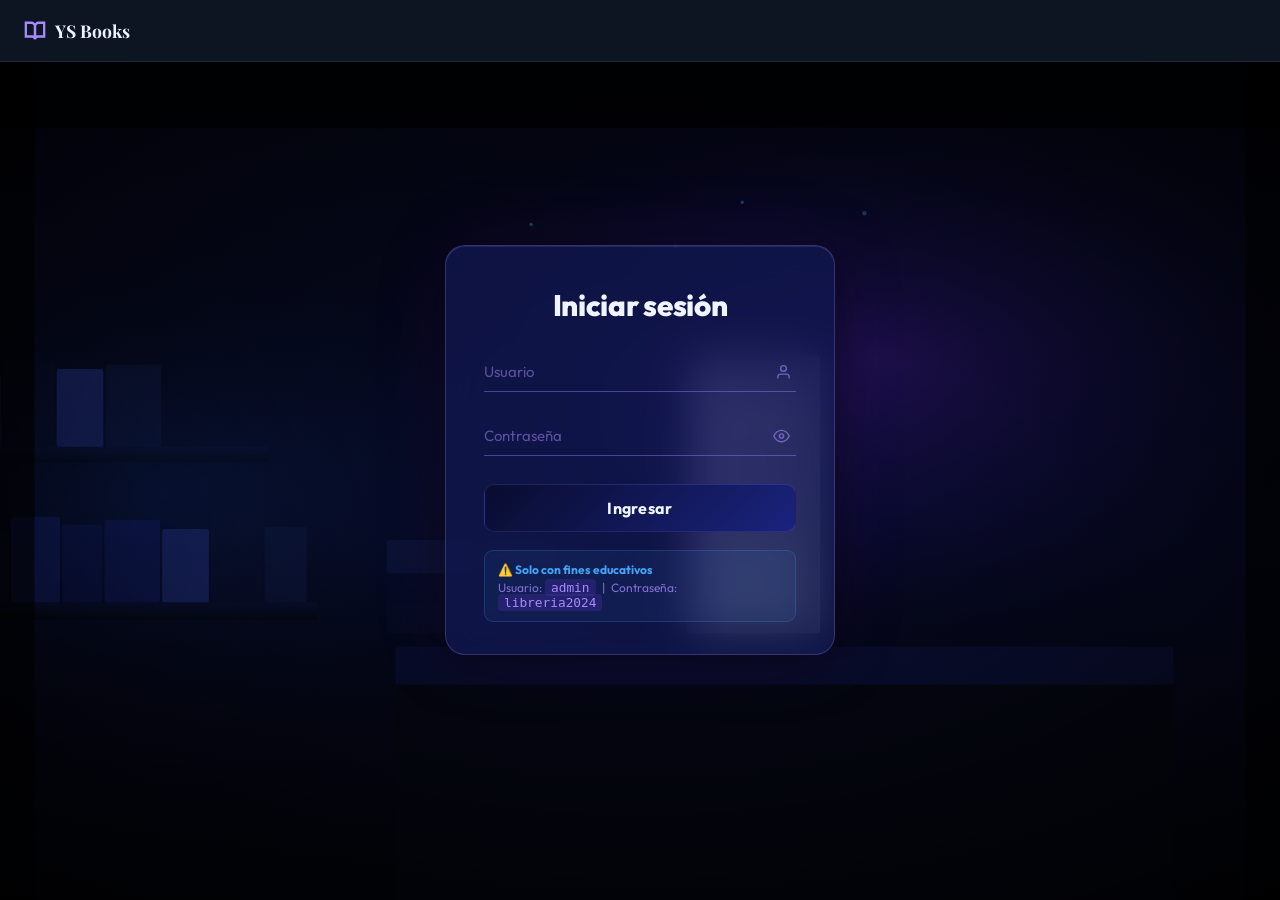
==== index.html @ 0df884c9 "Index oficial" ====
<!DOCTYPE html>
<!--
  index.html — YS Books Main App
  Requiere autenticación: redirige a login.html si no hay sesión.
-->
<html lang="es">

<head>
    <meta charset="UTF-8" />
    <meta name="viewport" content="width=device-width, initial-scale=1.0" />
    <title>YS Books — Tu Universo de Libros</title>
    <link rel="stylesheet" href="css/app.css" />
    <link rel="preconnect" href="https://fonts.googleapis.com">
    <link
        href="https://fonts.googleapis.com/css2?family=Playfair+Display:ital,wght@0,400;0,700;1,400&family=DM+Sans:wght@300;400;500;600&display=swap"
        rel="stylesheet">
    <link rel="stylesheet" href="https://cdnjs.cloudflare.com/ajax/libs/font-awesome/6.5.0/css/all.min.css">
</head>

<body>

    <!-- ===== SIDEBAR ===== -->
    <aside class="sidebar">
        <div class="sidebar-logo">
            <svg viewBox="0 0 40 40" fill="none" width="36">
                <rect width="40" height="40" rx="10" fill="url(#lg1)" />
                <path d="M10 28V14a2 2 0 012-2h6v18H12a2 2 0 01-2-2z" fill="white" opacity=".9" />
                <path d="M20 12h8a2 2 0 012 2v14a2 2 0 01-2 2h-8V12z" fill="white" opacity=".6" />
                <defs>
                    <linearGradient id="lg1" x1="0" y1="0" x2="40" y2="40">
                        <stop stop-color="#7C3AED" />
                        <stop offset="1" stop-color="#2563EB" />
                    </linearGradient>
                </defs>
            </svg>
        </div>
        <nav class="sidebar-nav">
            <a href="#inicio" class="nav-icon active" title="Inicio" data-section="inicio">
                <svg viewBox="0 0 24 24" fill="none">
                    <path d="M3 9.5L12 3l9 6.5V20a1 1 0 01-1 1H4a1 1 0 01-1-1V9.5z" stroke="currentColor"
                        stroke-width="1.8" stroke-linejoin="round" />
                    <path d="M9 21V12h6v9" stroke="currentColor" stroke-width="1.8" />
                </svg>
            </a>
            <a href="#catalogo" class="nav-icon" title="Catálogo" data-section="catalogo">
                <svg viewBox="0 0 24 24" fill="none">
                    <rect x="3" y="3" width="7" height="7" rx="1" stroke="currentColor" stroke-width="1.8" />
                    <rect x="14" y="3" width="7" height="7" rx="1" stroke="currentColor" stroke-width="1.8" />
                    <rect x="3" y="14" width="7" height="7" rx="1" stroke="currentColor" stroke-width="1.8" />
                    <rect x="14" y="14" width="7" height="7" rx="1" stroke="currentColor" stroke-width="1.8" />
                </svg>
            </a>
            <a href="#ofertas" class="nav-icon" title="Ofertas" data-section="ofertas">
                <svg viewBox="0 0 24 24" fill="none">
                    <path d="M12 2l2.4 7.4H22l-6.2 4.5 2.4 7.4L12 17l-6.2 4.3 2.4-7.4L2 9.4h7.6z" stroke="currentColor"
                        stroke-width="1.8" stroke-linejoin="round" />
                </svg>
            </a>
            <a href="#autores" class="nav-icon" title="Autores" data-section="autores">
                <svg viewBox="0 0 24 24" fill="none">
                    <path d="M17 21v-2a4 4 0 00-4-4H5a4 4 0 00-4 4v2" stroke="currentColor" stroke-width="1.8" />
                    <circle cx="9" cy="7" r="4" stroke="currentColor" stroke-width="1.8" />
                    <path d="M23 21v-2a4 4 0 00-3-3.87M16 3.13a4 4 0 010 7.75" stroke="currentColor"
                        stroke-width="1.8" />
                </svg>
            </a>
            <a href="#contacto" class="nav-icon" title="Contacto" data-section="contacto">
                <svg viewBox="0 0 24 24" fill="none">
                    <path d="M21 15a2 2 0 01-2 2H7l-4 4V5a2 2 0 012-2h14a2 2 0 012 2z" stroke="currentColor"
                        stroke-width="1.8" stroke-linejoin="round" />
                </svg>
            </a>
        </nav>
        <button class="cart-fab" id="cartBtn" title="Carrito">
            <svg viewBox="0 0 24 24" fill="none" width="20">
                <path d="M6 2L3 6v14a2 2 0 002 2h14a2 2 0 002-2V6l-3-4z" stroke="currentColor" stroke-width="1.8"
                    stroke-linejoin="round" />
                <line x1="3" y1="6" x2="21" y2="6" stroke="currentColor" stroke-width="1.8" />
                <path d="M16 10a4 4 0 01-8 0" stroke="currentColor" stroke-width="1.8" />
            </svg>
            <span class="cart-count" id="cartCount">0</span>
        </button>
    </aside>

    <!-- ===== MAIN ===== -->
    <main class="main-content">
        <header class="top-header">
            <div class="header-nav">
                <a href="#inicio" class="header-link active">Inicio</a>
                <a href="#catalogo" class="header-link">Catálogo</a>
                <a href="#ofertas" class="header-link">Ofertas</a>
                <a href="#contacto" class="header-link">Contacto</a>
            </div>
            <div class="header-search">
                <svg viewBox="0 0 24 24" fill="none" width="15">
                    <circle cx="11" cy="11" r="8" stroke="currentColor" stroke-width="1.8" />
                    <path d="M21 21l-4.35-4.35" stroke="currentColor" stroke-width="1.8" stroke-linecap="round" />
                </svg>
                <input type="text" id="searchInput" placeholder="Buscar libros, autores..." />
            </div>
            <div class="header-user">
                <button class="icon-btn notif-btn" id="notifBtn" title="Notificaciones"
                    style="cursor:default;pointer-events:none;opacity:0.6;">
                    <svg viewBox="0 0 24 24" fill="none" width="18">
                        <path d="M18 8A6 6 0 006 8c0 7-3 9-3 9h18s-3-2-3-9" stroke="currentColor" stroke-width="1.8" />
                        <path d="M13.73 21a2 2 0 01-3.46 0" stroke="currentColor" stroke-width="1.8" />
                    </svg>
                    <span class="badge" id="notifBadge">3</span>
                </button>
                <button class="icon-btn mail-btn" id="mailBtn" title="Mensajes"
                    style="cursor:default;pointer-events:none;opacity:0.6;">
                    <svg viewBox="0 0 24 24" fill="none" width="18">
                        <path d="M4 4h16c1.1 0 2 .9 2 2v12c0 1.1-.9 2-2 2H4c-1.1 0-2-.9-2-2V6c0-1.1.9-2 2-2z"
                            stroke="currentColor" stroke-width="1.8" />
                        <polyline points="22,6 12,13 2,6" stroke="currentColor" stroke-width="1.8" />
                    </svg>
                    <span class="badge" id="mailBadge">1</span>
                </button>
                <button class="icon-btn settings-btn" id="settingsBtn" title="Configuración"
                    style="cursor:default;pointer-events:none;opacity:0.6;">
                    <svg viewBox="0 0 24 24" fill="none" width="18">
                        <circle cx="12" cy="12" r="3" stroke="currentColor" stroke-width="1.8" />
                        <path
                            d="M19.4 15a1.65 1.65 0 00.33 1.82l.06.06a2 2 0 010 2.83 2 2 0 01-2.83 0l-.06-.06a1.65 1.65 0 00-1.82-.33 1.65 1.65 0 00-1 1.51V21a2 2 0 01-4 0v-.09A1.65 1.65 0 009 19.4a1.65 1.65 0 00-1.82.33l-.06.06a2 2 0 01-2.83-2.83l.06-.06A1.65 1.65 0 004.68 15a1.65 1.65 0 00-1.51-1H3a2 2 0 010-4h.09A1.65 1.65 0 004.6 9a1.65 1.65 0 00-.33-1.82l-.06-.06a2 2 0 012.83-2.83l.06.06A1.65 1.65 0 009 4.68a1.65 1.65 0 001-1.51V3a2 2 0 014 0v.09a1.65 1.65 0 001 1.51 1.65 1.65 0 001.82-.33l.06-.06a2 2 0 012.83 2.83l-.06.06A1.65 1.65 0 0019.4 9a1.65 1.65 0 001.51 1H21a2 2 0 010 4h-.09a1.65 1.65 0 00-1.51 1z"
                            stroke="currentColor" stroke-width="1.8" />
                    </svg>
                </button>
                <div class="user-profile" id="userProfileBtn">
                    <div class="user-info">
                        <span class="user-name" id="displayName">Lector</span>
                        <span class="user-role">Miembro</span>
                    </div>
                    <div class="user-avatar" id="displayAvatar">L</div>
                </div>
                <!-- Botón cerrar sesión -->
                <button class="btn-logout" id="logoutBtn" title="Cerrar sesión">
                    <svg viewBox="0 0 24 24" fill="none" width="14" stroke="currentColor" stroke-width="2">
                        <path d="M9 21H5a2 2 0 01-2-2V5a2 2 0 012-2h4" />
                        <polyline points="16 17 21 12 16 7" />
                        <line x1="21" y1="12" x2="9" y2="12" />
                    </svg>
                    Salir
                </button>
            </div>
        </header>

        <div class="content-scroll" id="contentScroll">
            <!-- HERO -->
            <section id="inicio" class="hero-banner">
                <div class="hero-text">
                    <span class="hero-tag">✦ Nuevas llegadas 2025</span>
                    <h1>Descubre tu próximo<br /><em>libro favorito</em></h1>
                    <p>Más de 5,000 títulos esperan por ti. Explora ciencia, arte, cocina, diseño y mucho más.</p>
                    <div class="hero-actions">
                        <button class="btn-primary" onclick="goTo('catalogo')">Explorar catálogo</button>
                        <button class="btn-ghost" onclick="goTo('ofertas')">Ver ofertas</button>
                    </div>
                </div>
                <div class="hero-stats">
                    <div class="hero-stat"><span class="stat-num">35</span><span class="stat-lbl">Títulos</span></div>
                    <div class="hero-stat"><span class="stat-num">8</span><span class="stat-lbl">Categorías</span></div>
                    <div class="hero-stat"><span class="stat-num">4.7★</span><span class="stat-lbl">Valoración</span>
                    </div>
                </div>
            </section>

            <!-- LECTURA ANTERIOR -->
            <section class="section" id="lectura-anterior">
                <div class="section-header">
                    <h2>Lista de deseos</h2>
                    <button class="filter-btn" onclick="openAllBooksModal()">Ver todos →</button>
                </div>
                <div class="books-row" id="previousBooks"></div>
            </section>

            <!-- MATERIAS -->
            <section class="section" id="materias">
                <div class="section-header">
                    <h2>Sección por materias</h2>
                </div>
                <div class="subjects-grid">
                    <div class="subject-card" data-category="arte" onclick="filterByCategory('arte')">
                        <div class="subject-icon">🎨</div>
                        <div class="subject-info"><span class="subject-name">Arte</span><span class="subject-count">5
                                <small>libros</small></span></div>
                    </div>
                    <div class="subject-card" data-category="psicologia" onclick="filterByCategory('psicologia')">
                        <div class="subject-icon">🧠</div>
                        <div class="subject-info"><span class="subject-name">Psicología</span><span
                                class="subject-count">5 <small>libros</small></span></div>
                    </div>
                    <div class="subject-card" data-category="misterio" onclick="filterByCategory('misterio')">
                        <div class="subject-icon">🕵️</div>
                        <div class="subject-info"><span class="subject-name">Misterio</span><span
                                class="subject-count">5 <small>libros</small></span></div>
                    </div>
                    <div class="subject-card" data-category="espiritualidad"
                        onclick="filterByCategory('espiritualidad')">
                        <div class="subject-icon">✨</div>
                        <div class="subject-info"><span class="subject-name">Espiritualidad</span><span
                                class="subject-count">5 <small>libros</small></span></div>
                    </div>
                    <div class="subject-card" data-category="novela" onclick="filterByCategory('novela')">
                        <div class="subject-icon">📖</div>
                        <div class="subject-info"><span class="subject-name">Novela</span><span class="subject-count">5
                                <small>libros</small></span></div>
                    </div>
                    <div class="subject-card" data-category="historia" onclick="filterByCategory('historia')">
                        <div class="subject-icon">🌍</div>
                        <div class="subject-info"><span class="subject-name">Historia</span><span
                                class="subject-count">4 <small>libros</small></span></div>
                    </div>
                    <div class="subject-card" data-category="detective" onclick="filterByCategory('detective')">
                        <div class="subject-icon">🔍</div>
                        <div class="subject-info"><span class="subject-name">Detective</span><span
                                class="subject-count">3 <small>libros</small></span></div>
                    </div>
                    <div class="subject-card" data-category="negocios" onclick="filterByCategory('negocios')">
                        <div class="subject-icon">💼</div>
                        <div class="subject-info"><span class="subject-name">Negocios</span><span
                                class="subject-count">3 <small>libros</small></span></div>
                    </div>
                </div>
            </section>

            <!-- CATÁLOGO -->
            <section class="section" id="catalogo">
                <div class="section-header">
                    <h2>Nuevos libros</h2>
                    <button class="show-all-btn" onclick="openAllBooksModal()">Ver todos →</button>
                </div>
                <div class="books-grid" id="newBooksGrid"></div>
            </section>

            <!-- OFERTAS -->
            <section class="section" id="ofertas">
                <div class="section-header">
                    <h2>🏷️ Ofertas especiales</h2>
                </div>
                <div class="offers-grid" id="offersGrid"></div>
            </section>

            <!-- AUTORES -->
            <section class="section" id="autores">
                <div class="section-header">
                    <h2>Escritores y Autores</h2>
                    <button class="show-all-btn" onclick="openAllAuthorsModal()">Ver todos →</button>
                </div>
                <div class="authors-grid" id="authorsGrid"></div>
            </section>

            <!-- FOOTER -->
            <footer id="contacto" class="footer">
                <div class="footer-grid">
                    <div class="footer-brand">
                        <div class="footer-logo">
                            <svg viewBox="0 0 40 40" fill="none" width="30">
                                <rect width="40" height="40" rx="10" fill="url(#lg2)" />
                                <path d="M10 28V14a2 2 0 012-2h6v18H12a2 2 0 01-2-2z" fill="white" opacity=".9" />
                                <path d="M20 12h8a2 2 0 012 2v14a2 2 0 01-2 2h-8V12z" fill="white" opacity=".6" />
                                <defs>
                                    <linearGradient id="lg2" x1="0" y1="0" x2="40" y2="40">
                                        <stop stop-color="#7C3AED" />
                                        <stop offset="1" stop-color="#2563EB" />
                                    </linearGradient>
                                </defs>
                            </svg>
                            <span>YS Books</span>
                        </div>
                        <p>Tu librería de confianza. Más de 5,000 títulos para explorar, aprender y soñar.</p>

                        <div class="social-links">
                            <a href="https://facebook.com" target="_blank" class="social-link" title="Facebook"
                                aria-label="Facebook">
                                <img src="https://i.pinimg.com/1200x/d1/bf/a9/d1bfa97a3dd4a8b4eedea7d53f0f3e7a.jpg"
                                    alt="Facebook">
                            </a>
                            <a href="https://twitter.com" target="_blank" class="social-link" title="X" aria-label="X">
                                <img src="https://i.pinimg.com/736x/9e/0f/38/9e0f389dac42629515b009524ed47ed7.jpg"
                                    alt="X">
                            </a>
                            <a href="https://instagram.com" target="_blank" class="social-link" title="Instagram"
                                aria-label="Instagram">
                                <img src="https://i.pinimg.com/736x/d8/12/03/d81203a4741e6f1354124823f3976ef1.jpg"
                                    alt="Instagram">
                            </a>
                            <a href="https://linkedin.com" target="_blank" class="social-link" title="LinkedIn"
                                aria-label="LinkedIn">
                                <img src="https://i.pinimg.com/1200x/51/b8/f7/51b8f778a53d334ddfb1a08132d60807.jpg"
                                    alt="LinkedIn">
                            </a>
                        </div>
                    </div>
                    <div class="footer-col">
                        <h4>Tienda</h4>
                        <a href="#" onclick="openAllBooksModal();return false">Catálogo completo</a>
                        <a href="#" onclick="filterByCategory('other');return false">Novedades</a>
                        <a href="#" onclick="openOffers();return false">Más vendidos</a>
                        <a href="#" onclick="goTo('ofertas');return false">Ofertas</a>
                    </div>
                    <div class="footer-col">
                        <h4>Categorías</h4>
                        <span class="footer-static">Arte</span>
                        <span class="footer-static">Psicología</span>
                        <span class="footer-static">Misterio</span>
                        <span class="footer-static">Espiritualidad</span>
                        <span class="footer-static">Novela</span>
                        <span class="footer-static">Historia</span>
                        <span class="footer-static">Detective</span>
                        <span class="footer-static">Negocios</span>
                    </div>
                    <div class="footer-col">
                        <h4>Soporte</h4>
                        <span class="footer-static">Contacto</span>
                        <span class="footer-static">Envíos</span>
                        <span class="footer-static">Devoluciones</span>
                        <span class="footer-static">Centro de ayuda</span>
                    </div>
                </div>
                <div class="footer-bottom">
                    <span>© 2025 YS Books. Todos los derechos reservados.</span>
                    <div class="footer-links">
                        <a href="#"
                            onclick="showToast('🔒 Tu privacidad es importante para nosotros');return false">Privacidad</a>
                        <a href="#" onclick="showToast('📄 Términos y condiciones de uso');return false">Términos</a>
                        <a href="#"
                            onclick="showToast('🍪 Usamos cookies para mejorar tu experiencia');return false">Cookies</a>
                    </div>
                </div>
            </footer>
        </div>
    </main>

    <!-- ===== RIGHT PANEL ===== -->
    <aside class="right-panel">
        <section class="panel-section">
            <div class="panel-header">
                <h3>Libros populares</h3><button class="show-all-btn small"
                    style="cursor:default;pointer-events:none;opacity:0.6;">Ver todos</button>
            </div>
            <div class="popular-grid" id="popularGrid"></div>
        </section>
        <section class="panel-section">
            <div class="panel-header">
                <h3>Autores destacados</h3><button class="show-all-btn small"
                    style="cursor:default;pointer-events:none;opacity:0.6;">Ver todos</button>
            </div>
            <div class="authors-compact" id="authorsCompact"></div>
        </section>
        <section class="panel-section">
            <div class="panel-header">
                <h3>Libros especiales</h3><button class="show-all-btn small"
                    style="cursor:default;pointer-events:none;opacity:0.6;">Ver todos</button>
            </div>
            <div class="special-list" id="specialList"></div>
        </section>
    </aside>

    <!-- ===== OVERLAYS ===== -->
    <div class="overlay" id="mainOverlay" onclick="closeAllPanels()"></div>

    <!-- CART DRAWER -->
    <div class="cart-drawer" id="cartDrawer">
        <div class="cart-header">
            <h3>🛒 Mi carrito</h3>
            <button class="close-btn" onclick="toggleCart()">✕</button>
        </div>
        <div class="cart-items" id="cartItems">
            <div class="cart-empty"><span>📚</span>
                <p>Tu carrito está vacío</p>
            </div>
        </div>
        <div class="cart-footer">
            <div class="cart-total"><span>Total:</span><span class="total-amount" id="cartTotal">$0</span></div>
            <button class="btn-primary full-width" onclick="openCheckout()">Finalizar compra →</button>
        </div>
    </div>

    <!-- NOTIFICACIONES PANEL -->
    <div class="side-panel" id="notifPanel">
        <div class="panel-top">
            <h3>🔔 Notificaciones</h3><button class="close-btn" onclick="closePanel('notifPanel')">✕</button>
        </div>
        <div class="notif-list" id="notifList"></div>
        <div class="panel-footer"><button class="btn-ghost full-width" onclick="markAllRead()">Marcar todas como
                leídas</button></div>
    </div>

    <!-- MENSAJES PANEL -->
    <div class="side-panel" id="mailPanel">
        <div class="panel-top">
            <h3>✉️ Mensajes</h3><button class="close-btn" onclick="closePanel('mailPanel')">✕</button>
        </div>
        <div class="mail-list" id="mailList"></div>
        <div class="panel-footer">
            <button class="btn-primary full-width" onclick="openComposeModal()">✏️ Nuevo mensaje</button>
        </div>
    </div>

    <!-- ===== MODALES ===== -->
    <div class="modal-overlay" id="modalOverlay" onclick="closeModal()"></div>

    <!-- DETALLE LIBRO -->
    <div class="modal" id="bookModal">
        <button class="modal-x" onclick="closeModal()">✕</button>
        <div id="bookModalContent"></div>
    </div>

    <!-- VER TODOS LIBROS -->
    <div class="modal modal-wide" id="allBooksModal">
        <div class="modal-header">
            <h2 id="allBooksTitle">Todos los libros</h2><button class="modal-x rel" onclick="closeModal()">✕</button>
        </div>
        <div class="modal-search-bar">
            <input type="text" id="allBooksSearch" placeholder="Buscar en catálogo completo..."
                oninput="filterAllBooks(this.value)" />
            <div class="modal-filter-chips" id="modalFilterChips"></div>
        </div>
        <div class="all-books-grid" id="allBooksGrid"></div>
    </div>

    <!-- VER TODOS AUTORES -->
    <div class="modal modal-wide" id="allAuthorsModal">
        <div class="modal-header">
            <h2>Todos los autores</h2><button class="modal-x rel" onclick="closeModal()">✕</button>
        </div>
        <div class="all-authors-grid" id="allAuthorsGrid"></div>
    </div>

    <!-- CHECKOUT -->
    <div class="modal modal-sm" id="checkoutModal">
        <div class="modal-header">
            <h2>🛒 Finalizar compra</h2><button class="modal-x rel" onclick="closeModal()">✕</button>
        </div>
        <div class="checkout-body">
            <div class="checkout-confirm-wrap">
                <div class="checkout-icon">🎉</div>
                <h3 class="checkout-confirm-title">¡Todo listo!</h3>
                <p class="checkout-confirm-msg">Tu pedido ha sido recibido con éxito.<br />En breve nos pondremos en
                    contacto contigo.</p>
                <div class="checkout-total-row"><span>Total a pagar:</span><strong id="checkoutTotal">$0</strong></div>
                <button class="btn-primary full-width large-btn" id="confirmOrder">✅ Confirmar pedido</button>
            </div>
        </div>
    </div>

    <!-- CONFIGURACIÓN -->
    <div class="modal modal-sm" id="settingsModal">
        <div class="modal-header">
            <h2>⚙️ Configuración</h2><button class="modal-x rel" onclick="closeModal()">✕</button>
        </div>
        <div class="settings-body">
            <div class="settings-section">
                <h4>Perfil</h4>
                <div class="form-group"><label>Nombre de usuario</label><input id="stName" type="text"
                        placeholder="Tu nombre" /></div>
                <div class="form-group"><label>Correo</label><input id="stEmail" type="email"
                        placeholder="tu@correo.com" /></div>
                <button class="btn-primary" onclick="saveProfile()">Guardar perfil</button>
            </div>
            <div class="settings-section">
                <h4>Notificaciones</h4>
                <label class="toggle-row"><span>Nuevos libros</span><input type="checkbox" id="stNotifBooks"
                        checked /><span class="toggle"></span></label>
                <label class="toggle-row"><span>Ofertas y descuentos</span><input type="checkbox" id="stNotifOffers"
                        checked /><span class="toggle"></span></label>
                <label class="toggle-row"><span>Estado de pedido</span><input type="checkbox" id="stNotifOrders"
                        checked /><span class="toggle"></span></label>
            </div>
            <div class="settings-section">
                <h4>Apariencia</h4>
                <label class="toggle-row"><span>Modo oscuro</span><input type="checkbox" id="stDark" checked /><span
                        class="toggle"></span></label>
                <label class="toggle-row"><span>Animaciones</span><input type="checkbox" id="stAnim" checked /><span
                        class="toggle"></span></label>
            </div>
            <div class="settings-section">
                <h4>Cuenta</h4>
                <button class="btn-ghost full-width" onclick="showToast('📋 Historial de pedidos próximamente')">Ver
                    historial de pedidos</button>
                <button class="btn-ghost full-width" style="margin-top:8px;color:#ef4444;border-color:#ef4444"
                    onclick="cerrarSesion()">Cerrar sesión</button>
            </div>
        </div>
    </div>

    <!-- REDACTAR MENSAJE -->
    <div class="modal modal-sm" id="composeModal">
        <div class="modal-header">
            <h2>✏️ Nuevo mensaje</h2><button class="modal-x rel" onclick="closeModal()">✕</button>
        </div>
        <div class="checkout-body">
            <div class="form-group"><label>Para</label><input id="msgTo" type="text" placeholder="nombre@correo.com" />
            </div>
            <div class="form-group"><label>Asunto</label><input id="msgSubject" type="text"
                    placeholder="Asunto del mensaje" /></div>
            <div class="form-group"><label>Mensaje</label>
                <textarea id="msgBody" rows="5" placeholder="Escribe tu mensaje aquí..."
                    style="background:var(--bg-card);border:1px solid var(--border);border-radius:8px;padding:12px;color:var(--text-primary);font-family:inherit;font-size:13px;resize:vertical;outline:none;width:100%;"></textarea>
            </div>
            <button class="btn-primary full-width large-btn" onclick="sendMessage()">📨 Enviar mensaje</button>
        </div>
    </div>

    <!-- AUTOR DETALLE -->
    <div class="modal modal-sm" id="authorModal">
        <button class="modal-x" onclick="closeModal()">✕</button>
        <div id="authorModalContent"></div>
    </div>

    <!-- AYUDA -->
    <div class="modal modal-sm" id="helpModal">
        <div class="modal-header">
            <h2>❓ Centro de ayuda</h2><button class="modal-x rel" onclick="closeModal()">✕</button>
        </div>
        <div class="help-body">
            <div class="help-item" onclick="showToast('📦 Tiempo de entrega: 3-5 días hábiles')"><span>📦</span>
                <div><strong>¿Cuánto tarda el envío?</strong>
                    <p>3-5 días hábiles a nivel nacional.</p>
                </div>
            </div>
            <div class="help-item" onclick="showToast('↩️ Puedes devolver cualquier libro en 30 días')"><span>↩️</span>
                <div><strong>¿Cómo hago una devolución?</strong>
                    <p>Tienes 30 días desde la compra.</p>
                </div>
            </div>
            <div class="help-item" onclick="showToast('💳 Aceptamos Visa, Mastercard y PSE')"><span>💳</span>
                <div><strong>¿Qué métodos de pago aceptan?</strong>
                    <p>Visa, Mastercard, PSE y contra-entrega.</p>
                </div>
            </div>
            <div class="help-item" onclick="showToast('📱 La app móvil está en desarrollo')"><span>📱</span>
                <div><strong>¿Tienen app móvil?</strong>
                    <p>Próximamente en iOS y Android.</p>
                </div>
            </div>
            <div class="help-item" onclick="openContactModal();closeModal()"><span>💬</span>
                <div><strong>¿Necesitas más ayuda?</strong>
                    <p>Contáctanos directamente.</p>
                </div>
            </div>
        </div>
    </div>

    <!-- CONTACTO -->
    <div class="modal modal-sm" id="contactModal">
        <div class="modal-header">
            <h2>💬 Contáctanos</h2><button class="modal-x rel" onclick="closeModal()">✕</button>
        </div>
        <div class="checkout-body">
            <div class="contact-info-row"><span>📍</span><span>Cra 7 #74-21, Bogotá, Colombia</span></div>
            <div class="contact-info-row"><span>📞</span><span>+57 601 234 5678</span></div>
            <div class="contact-info-row"><span>✉️</span><span>hola@ysbooks.co</span></div>
            <div class="form-group" style="margin-top:12px"><label>Tu nombre</label><input id="ctName" type="text"
                    placeholder="Juan García" /></div>
            <div class="form-group"><label>Tu correo</label><input id="ctEmail" type="email"
                    placeholder="juan@correo.com" /></div>
            <div class="form-group"><label>Mensaje</label>
                <textarea id="ctMsg" rows="4" placeholder="¿En qué podemos ayudarte?"
                    style="background:var(--bg-card);border:1px solid var(--border);border-radius:8px;padding:12px;color:var(--text-primary);font-family:inherit;font-size:13px;resize:vertical;outline:none;width:100%;"></textarea>
            </div>
            <button class="btn-primary full-width large-btn" onclick="sendContact()">Enviar mensaje</button>
        </div>
    </div>

    <!-- TOAST -->
    <div class="toast" id="toast"></div>

    <script src="js/auth.js"></script>
    <script src="js/app.js"></script>
    <script src='js/components.js'></script>
    <div id="header"></div>
    <div id="sidebar"></div>
    <main id="main-content"></main>
    <div id="footer"></div>

    <template id="productTemplate">
        <div class="card">
            <img class="image">
            <h3 class="name"></h3>
            <p class="price"></p>
        </div>
    </template>

    <script src="js/main.js"></script>
</body>

</html>
---- css/app.css ----
/* ============================================================
   css/app.css — YS Books Main App
   Paleta violeta/azul oscuro, tipografía Playfair + DM Sans
============================================================ */

:root {
    --bg-darkest: #0b0f1a;
    --bg-dark: #111827;
    --bg-card: #1a2235;
    --bg-elevated: #1e2d47;
    --border: rgba(99, 120, 180, .18);
    --violet: #7c3aed;
    --violet-lt: #9d6ef5;
    --blue: #2563eb;
    --accent: #f59e0b;
    --danger: #ef4444;
    --success: #10b981;
    --text-primary: #eef2ff;
    --text-secondary: #94a3b8;
    --text-muted: #4b5563;
    --grad-main: linear-gradient(135deg, #7c3aed 0%, #2563eb 100%);
    --grad-card: linear-gradient(160deg, #1e2d47 0%, #131d30 100%);
    --shadow-sm: 0 2px 12px rgba(0, 0, 0, .35);
    --shadow-md: 0 8px 32px rgba(0, 0, 0, .5);
    --shadow-glow: 0 0 24px rgba(124, 58, 237, .35);
    --r-sm: 8px;
    --r-md: 14px;
    --r-lg: 20px;
    --sidebar: 68px;
    --rpanel: 280px;
    --font-d: 'Playfair Display', Georgia, serif;
    --font-b: 'DM Sans', system-ui, sans-serif;
}

*,
*::before,
*::after {
    box-sizing: border-box;
    margin: 0;
    padding: 0;
}

html {
    scroll-behavior: smooth;
}

body {
    background: var(--bg-darkest);
    color: var(--text-primary);
    font-family: var(--font-b);
    font-size: 14px;
    line-height: 1.6;
    display: flex;
    min-height: 100vh;
    overflow-x: hidden;
}

a {
    text-decoration: none;
    color: inherit;
}

button {
    cursor: pointer;
    border: none;
    background: none;
    font-family: inherit;
}

input,
textarea {
    font-family: inherit;
}

.hidden {
    display: none !important;
}

::-webkit-scrollbar {
    width: 5px;
    height: 5px;
}

::-webkit-scrollbar-track {
    background: var(--bg-dark);
}

::-webkit-scrollbar-thumb {
    background: var(--violet);
    border-radius: 9px;
}

/* ── SIDEBAR ── */
.sidebar {
    width: var(--sidebar);
    background: var(--bg-dark);
    border-right: 1px solid var(--border);
    display: flex;
    flex-direction: column;
    align-items: center;
    padding: 20px 0;
    position: fixed;
    left: 0;
    top: 0;
    bottom: 0;
    z-index: 100;
    gap: 8px;
}

.sidebar-logo {
    margin-bottom: 24px;
}

.sidebar-nav {
    display: flex;
    flex-direction: column;
    gap: 4px;
    flex: 1;
}

.nav-icon {
    width: 44px;
    height: 44px;
    display: flex;
    align-items: center;
    justify-content: center;
    border-radius: var(--r-sm);
    color: var(--text-secondary);
    transition: all .2s;
    position: relative;
    cursor: pointer;
}

.nav-icon svg {
    width: 20px;
    height: 20px;
}

.nav-icon:hover,
.nav-icon.active {
    background: rgba(124, 58, 237, .18);
    color: var(--violet-lt);
}

.nav-icon.active::before {
    content: '';
    position: absolute;
    left: -8px;
    top: 50%;
    transform: translateY(-50%);
    width: 3px;
    height: 20px;
    background: var(--grad-main);
    border-radius: 0 3px 3px 0;
}

/* Cart FAB */
.cart-fab {
    width: 44px;
    height: 44px;
    background: var(--grad-main);
    border-radius: var(--r-sm);
    display: flex;
    align-items: center;
    justify-content: center;
    color: white;
    position: relative;
    box-shadow: var(--shadow-glow);
    transition: transform .2s, box-shadow .2s;
    margin-top: auto;
    margin-bottom: 10px;
}

.cart-fab:hover {
    transform: scale(1.08);
    box-shadow: 0 0 30px rgba(124, 58, 237, .5);
}

.cart-count {
    position: absolute;
    top: -5px;
    right: -5px;
    background: var(--accent);
    color: #000;
    width: 18px;
    height: 18px;
    border-radius: 50%;
    font-size: 10px;
    font-weight: 700;
    display: flex;
    align-items: center;
    justify-content: center;
    transition: transform .2s;
}

.cart-count.bump {
    transform: scale(1.5);
}

/* ── MAIN CONTENT ── */
.main-content {
    flex: 1;
    margin-left: var(--sidebar);
    margin-right: var(--rpanel);
    display: flex;
    flex-direction: column;
    min-height: 100vh;
}

/* Top Header */
.top-header {
    background: rgba(17, 24, 39, .88);
    backdrop-filter: blur(12px);
    border-bottom: 1px solid var(--border);
    padding: 0 24px;
    height: 62px;
    display: flex;
    align-items: center;
    gap: 16px;
    position: sticky;
    top: 0;
    z-index: 90;
}

.header-nav {
    display: flex;
    gap: 2px;
}

.header-link {
    padding: 6px 12px;
    border-radius: var(--r-sm);
    font-weight: 500;
    font-size: 13px;
    color: var(--text-secondary);
    transition: all .2s;
    cursor: pointer;
}

.header-link:hover,
.header-link.active {
    color: var(--text-primary);
    background: rgba(124, 58, 237, .15);
}

.header-link.active {
    color: var(--violet-lt);
}

/* Search */
.header-search {
    flex: 1;
    max-width: 320px;
    display: flex;
    align-items: center;
    gap: 10px;
    background: var(--bg-card);
    border: 1px solid var(--border);
    border-radius: 30px;
    padding: 8px 16px;
    transition: border-color .2s, box-shadow .2s;
}

.header-search:focus-within {
    border-color: var(--violet);
    box-shadow: 0 0 0 3px rgba(124, 58, 237, .15);
}

.header-search input {
    background: none;
    border: none;
    outline: none;
    color: var(--text-primary);
    font-size: 13px;
    width: 100%;
}

.header-search input::placeholder {
    color: var(--text-muted);
}

/* User zone */
.header-user {
    margin-left: auto;
    display: flex;
    align-items: center;
    gap: 6px;
}

.icon-btn {
    width: 36px;
    height: 36px;
    border-radius: var(--r-sm);
    display: flex;
    align-items: center;
    justify-content: center;
    color: var(--text-secondary);
    position: relative;
    transition: all .2s;
    cursor: pointer;
}

.icon-btn:hover {
    background: var(--bg-card);
    color: var(--text-primary);
}

.icon-btn.active {
    background: rgba(124, 58, 237, .2);
    color: var(--violet-lt);
}

.badge {
    position: absolute;
    top: 3px;
    right: 3px;
    background: var(--accent);
    color: #000;
    width: 15px;
    height: 15px;
    border-radius: 50%;
    font-size: 9px;
    font-weight: 700;
    display: flex;
    align-items: center;
    justify-content: center;
}

.user-profile {
    display: flex;
    align-items: center;
    gap: 10px;
    margin-left: 4px;
    cursor: pointer;
}

.user-info {
    display: flex;
    flex-direction: column;
    align-items: flex-end;
}

.user-name {
    font-weight: 600;
    font-size: 13px;
}

.user-role {
    font-size: 11px;
    color: var(--text-secondary);
}

.user-avatar {
    width: 36px;
    height: 36px;
    border-radius: 50%;
    background: var(--grad-main);
    display: flex;
    align-items: center;
    justify-content: center;
    font-weight: 700;
    font-size: 14px;
    box-shadow: var(--shadow-glow);
}

/* Logout button in header */
.btn-logout {
    display: flex;
    align-items: center;
    gap: 5px;
    font-size: 12px;
    font-weight: 600;
    color: var(--text-secondary);
    background: var(--bg-card);
    border: 1px solid var(--border);
    border-radius: var(--r-sm);
    padding: 6px 12px;
    transition: all .2s;
    cursor: pointer;
}

.btn-logout:hover {
    border-color: var(--danger);
    color: var(--danger);
}

/* ── CONTENT SCROLL ── */
.content-scroll {
    flex: 1;
    overflow-y: auto;
    padding: 24px;
    display: flex;
    flex-direction: column;
    gap: 32px;
}

/* ── HERO ── */
.hero-banner {
    background: var(--grad-card);
    border: 1px solid var(--border);
    border-radius: var(--r-lg);
    padding: 48px 40px;
    display: flex;
    align-items: center;
    justify-content: space-between;
    position: relative;
    overflow: hidden;
    min-height: 200px;
}

.hero-banner::before {
    content: '';
    position: absolute;
    width: 400px;
    height: 400px;
    background: radial-gradient(circle, rgba(124, 58, 237, .2) 0%, transparent 70%);
    top: -100px;
    right: -100px;
    pointer-events: none;
}

.hero-tag {
    display: inline-block;
    background: rgba(124, 58, 237, .2);
    border: 1px solid rgba(124, 58, 237, .4);
    color: var(--violet-lt);
    padding: 4px 12px;
    border-radius: 20px;
    font-size: 12px;
    font-weight: 500;
    margin-bottom: 14px;
}

.hero-text h1 {
    font-family: var(--font-d);
    font-size: 34px;
    line-height: 1.2;
    margin-bottom: 12px;
}

.hero-text h1 em {
    font-style: italic;
    background: var(--grad-main);
    -webkit-background-clip: text;
    -webkit-text-fill-color: transparent;
    background-clip: text;
}

.hero-text p {
    color: var(--text-secondary);
    max-width: 380px;
    margin-bottom: 24px;
}

.hero-actions {
    display: flex;
    gap: 12px;
    flex-wrap: wrap;
}

.hero-stats {
    display: flex;
    gap: 24px;
}

.hero-stat {
    display: flex;
    flex-direction: column;
    align-items: center;
    gap: 4px;
    background: rgba(255, 255, 255, .05);
    border: 1px solid var(--border);
    border-radius: var(--r-md);
    padding: 16px 20px;
}

.stat-num {
    font-size: 22px;
    font-weight: 800;
    background: var(--grad-main);
    -webkit-background-clip: text;
    -webkit-text-fill-color: transparent;
    background-clip: text;
}

.stat-lbl {
    font-size: 11px;
    color: var(--text-secondary);
}

/* ── BUTTONS ── */
.btn-primary {
    background: var(--grad-main);
    color: white;
    padding: 10px 22px;
    border-radius: var(--r-sm);
    font-weight: 600;
    font-size: 13px;
    border: none;
    cursor: pointer;
    transition: opacity .2s, transform .2s, box-shadow .2s;
    display: inline-flex;
    align-items: center;
    justify-content: center;
    gap: 6px;
    box-shadow: 0 4px 15px rgba(124, 58, 237, .4);
}

.btn-primary:hover {
    opacity: .9;
    transform: translateY(-1px);
    box-shadow: 0 6px 20px rgba(124, 58, 237, .5);
}

.btn-ghost {
    background: transparent;
    color: var(--text-primary);
    padding: 10px 22px;
    border-radius: var(--r-sm);
    font-weight: 600;
    font-size: 13px;
    border: 1px solid var(--border);
    cursor: pointer;
    transition: all .2s;
    display: inline-flex;
    align-items: center;
    justify-content: center;
}

.btn-ghost:hover {
    background: rgba(255, 255, 255, .05);
    border-color: var(--violet);
}

.show-all-btn {
    font-size: 12px;
    color: var(--violet-lt);
    font-weight: 600;
    cursor: pointer;
    background: rgba(124, 58, 237, .1);
    border: 1px solid rgba(124, 58, 237, .2);
    padding: 5px 12px;
    border-radius: 20px;
    transition: all .2s;
}

.show-all-btn:hover {
    background: rgba(124, 58, 237, .2);
    border-color: var(--violet);
}

.show-all-btn.small {
    font-size: 11px;
    padding: 3px 9px;
}

.filter-btn {
    display: flex;
    align-items: center;
    gap: 6px;
    background: var(--bg-card);
    border: 1px solid var(--border);
    color: var(--text-secondary);
    padding: 6px 14px;
    border-radius: var(--r-sm);
    font-size: 12px;
    font-weight: 500;
    transition: all .2s;
    cursor: pointer;
}

.filter-btn:hover {
    border-color: var(--violet);
    color: var(--text-primary);
}

.full-width {
    width: 100%;
    text-align: center;
    justify-content: center;
}

.large-btn {
    padding: 14px !important;
    font-size: 14px !important;
}

/* ── SECTIONS ── */
.section {
    display: flex;
    flex-direction: column;
    gap: 16px;
}

.section-header {
    display: flex;
    align-items: center;
    justify-content: space-between;
}

.section-header h2 {
    font-family: var(--font-d);
    font-size: 22px;
    font-weight: 700;
}

/* ── COVERS ── */
.cover-wrap {
    position: relative;
    overflow: hidden;
    background: var(--bg-elevated);
}

.cover-real {
    position: absolute;
    inset: 0;
    width: 100%;
    height: 100%;
    object-fit: cover;
}

.cover-fallback {
    position: absolute;
    inset: 0;
    display: flex;
    flex-direction: column;
    align-items: center;
    justify-content: center;
    gap: 6px;
}

.cover-fallback-title {
    font-size: 9px;
    font-weight: 700;
    color: rgba(255, 255, 255, .85);
    text-align: center;
    padding: 0 6px;
    line-height: 1.3;
    display: -webkit-box;
    -webkit-line-clamp: 3;
    -webkit-box-orient: vertical;
    overflow: hidden;
}

/* ── BOOK CARDS ── */
.books-row {
    display: flex;
    gap: 14px;
    overflow-x: auto;
    padding-bottom: 8px;
}

.books-row::-webkit-scrollbar {
    height: 4px;
}

.books-grid {
    display: grid;
    grid-template-columns: repeat(auto-fill, minmax(130px, 1fr));
    gap: 14px;
}

.book-card {
    flex-shrink: 0;
    width: 130px;
    background: var(--bg-card);
    border: 1px solid var(--border);
    border-radius: var(--r-md);
    overflow: hidden;
    cursor: pointer;
    transition: transform .25s, box-shadow .25s, border-color .25s;
    position: relative;
}

.books-grid .book-card {
    width: 100%;
    flex-shrink: unset;
}

.book-card:hover {
    transform: translateY(-5px);
    box-shadow: var(--shadow-md);
    border-color: rgba(124, 58, 237, .4);
}

.book-cover {
    height: 160px;
    position: relative;
    overflow: hidden;
    background: var(--bg-elevated);
}

.book-badge {
    position: absolute;
    top: 8px;
    left: 8px;
    background: var(--grad-main);
    color: white;
    font-size: 9px;
    font-weight: 700;
    padding: 2px 7px;
    border-radius: 20px;
    text-transform: uppercase;
    z-index: 2;
    pointer-events: none;
}

.wish-btn {
    position: absolute;
    top: 7px;
    right: 7px;
    width: 26px;
    height: 26px;
    border-radius: 50%;
    background: rgba(0, 0, 0, .55);
    backdrop-filter: blur(4px);
    display: flex;
    align-items: center;
    justify-content: center;
    font-size: 12px;
    z-index: 2;
    transition: transform .2s, background .2s;
    cursor: pointer;
    border: none;
}

.wish-btn:hover {
    transform: scale(1.2);
}

.wish-btn.wished {
    background: rgba(239, 68, 68, .3);
}

.book-info {
    padding: 10px 10px 12px;
}

.book-title {
    font-weight: 600;
    font-size: 12px;
    line-height: 1.4;
    margin-bottom: 4px;
    display: -webkit-box;
    -webkit-line-clamp: 2;
    -webkit-box-orient: vertical;
    overflow: hidden;
}

.book-author {
    font-size: 11px;
    color: var(--text-secondary);
    margin-bottom: 8px;
}

.book-meta {
    display: flex;
    align-items: center;
    justify-content: space-between;
}

.book-price {
    font-size: 13px;
    font-weight: 700;
    color: var(--violet-lt);
}

.book-rating {
    font-size: 10px;
    color: var(--text-muted);
}

.book-rating span {
    color: var(--accent);
}

.add-to-cart-btn {
    position: absolute;
    bottom: -42px;
    left: 0;
    right: 0;
    background: var(--grad-main);
    color: white;
    padding: 9px;
    font-size: 11px;
    font-weight: 600;
    text-align: center;
    transition: bottom .25s;
    border: none;
    cursor: pointer;
    width: 100%;
}

.book-card:hover .add-to-cart-btn {
    bottom: 0;
}

/* ── SUBJECTS ── */
.subjects-grid {
    display: grid;
    grid-template-columns: repeat(3, 1fr);
    gap: 10px;
}

.subject-card {
    background: var(--bg-card);
    border: 1px solid var(--border);
    border-radius: var(--r-md);
    padding: 16px;
    display: flex;
    align-items: center;
    gap: 14px;
    cursor: pointer;
    transition: background .25s, border-color .25s, box-shadow .25s, transform .2s;
    position: relative;
    overflow: hidden;
}

/* Capa de gradiente oculta — aparece al activar */
.subject-card::after {
    content: '';
    position: absolute;
    inset: 0;
    background: var(--grad-main);
    opacity: 0;
    transition: opacity .25s;
    z-index: 0;
}

.subject-card>* {
    position: relative;
    z-index: 1;
}

.subject-card:hover {
    border-color: var(--violet);
    transform: translateY(-2px);
    box-shadow: 0 6px 20px rgba(124, 58, 237, .25);
}

.subject-card.active {
    border-color: transparent;
    box-shadow: 0 6px 24px rgba(124, 58, 237, .45);
}

.subject-card.active::after {
    opacity: 1;
}

/* Cuando está activo, texto blanco */
.subject-card.active .subject-name,
.subject-card.active .subject-count,
.subject-card.active .subject-count small {
    color: white;
}

.subject-icon {
    font-size: 24px;
    flex-shrink: 0;
}

.subject-name {
    font-weight: 600;
    font-size: 13px;
    display: block;
    color: var(--text-primary);
}

.subject-count {
    font-size: 18px;
    font-weight: 700;
    color: var(--violet-lt);
}

.subject-count small {
    font-size: 10px;
    font-weight: 400;
    color: var(--text-secondary);
}

/* ── OFFERS ── */
.offers-grid {
    display: grid;
    grid-template-columns: repeat(auto-fill, minmax(200px, 1fr));
    gap: 16px;
}

.offer-card {
    background: var(--bg-card);
    border: 1px solid rgba(245, 158, 11, .25);
    border-radius: var(--r-md);
    overflow: hidden;
    cursor: pointer;
    transition: all .25s;
    position: relative;
}

.offer-card:hover {
    transform: translateY(-4px);
    box-shadow: 0 8px 24px rgba(245, 158, 11, .2);
    border-color: var(--accent);
}

.offer-cover {
    height: 180px;
    position: relative;
    overflow: hidden;
}

.offer-discount {
    position: absolute;
    top: 10px;
    right: 10px;
    background: var(--accent);
    color: #000;
    font-size: 11px;
    font-weight: 800;
    padding: 4px 9px;
    border-radius: 20px;
    z-index: 2;
}

.offer-info {
    padding: 12px;
}

.offer-title {
    font-weight: 700;
    font-size: 13px;
    margin-bottom: 4px;
    display: -webkit-box;
    -webkit-line-clamp: 2;
    -webkit-box-orient: vertical;
    overflow: hidden;
}

.offer-author {
    font-size: 11px;
    color: var(--text-secondary);
    margin-bottom: 8px;
}

.offer-prices {
    display: flex;
    align-items: center;
    gap: 8px;
}

.offer-new-price {
    font-size: 15px;
    font-weight: 800;
    color: var(--accent);
}

.offer-old-price {
    font-size: 11px;
    color: var(--text-muted);
    text-decoration: line-through;
}

.offer-add-btn {
    width: 100%;
    margin-top: 10px;
    background: rgba(245, 158, 11, .15);
    border: 1px solid rgba(245, 158, 11, .3);
    color: var(--accent);
    padding: 8px;
    border-radius: var(--r-sm);
    font-size: 12px;
    font-weight: 600;
    cursor: pointer;
    transition: all .2s;
}

.offer-add-btn:hover {
    background: var(--accent);
    color: #000;
}

/* ── AUTHORS ── */
.authors-grid {
    display: grid;
    grid-template-columns: repeat(6, minmax(0, 1fr));
    gap: 14px;
}

.author-card {
    background: var(--bg-card);
    border: 1px solid var(--border);
    border-radius: var(--r-md);
    padding: 20px 16px;
    text-align: center;
    transition: all .25s;
    cursor: pointer;
}

.author-card:hover {
    transform: translateY(-4px);
    border-color: var(--violet);
    box-shadow: var(--shadow-sm);
}

.author-avatar-wrap {
    width: 72px;
    height: 72px;
    border-radius: 50%;
    overflow: hidden;
    margin: 0 auto 12px;
    border: 2px solid var(--border);
    background: var(--bg-elevated);
    display: flex;
    align-items: center;
    justify-content: center;
    font-size: 32px;
    position: relative;
}

.author-avatar-wrap img {
    width: 100%;
    height: 100%;
    object-fit: cover;
    position: absolute;
    inset: 0;
}

.author-name-lg {
    font-weight: 700;
    font-size: 13px;
    margin-bottom: 3px;
}

.author-role {
    font-size: 11px;
    color: var(--text-secondary);
    margin-bottom: 6px;
}

.author-books-count {
    font-size: 11px;
    color: var(--violet-lt);
    font-weight: 600;
}

.author-bio {
    font-size: 10px;
    color: var(--text-muted);
    line-height: 1.5;
    margin-top: 6px;
}

/* ── FOOTER ── */
.footer {
    background: var(--bg-dark);
    border-top: 1px solid var(--border);
    border-radius: var(--r-lg) var(--r-lg) 0 0;
    padding: 40px 24px 24px;
    margin: 0 -24px -24px;
}

.footer-grid {
    display: grid;
    grid-template-columns: 2fr 1fr 1fr 1fr;
    gap: 32px;
    margin-bottom: 32px;
}

.footer-logo {
    display: flex;
    align-items: center;
    gap: 10px;
    font-family: var(--font-d);
    font-size: 20px;
    font-weight: 700;
    margin-bottom: 12px;
}

.footer-brand p {
    color: var(--text-secondary);
    font-size: 13px;
    line-height: 1.7;
    margin-bottom: 16px;
}

.social-links {
    display: flex;
    gap: 8px;
}

.social-link {
    width: 36px;
    height: 36px;
    background: var(--bg-card);
    border: 1px solid var(--border);
    border-radius: var(--r-sm);
    display: flex;
    align-items: center;
    justify-content: center;
    padding: 0;
    overflow: hidden;
    transition: all .2s;
}

.social-link img {
    width: 100%;
    height: 100%;
    object-fit: cover;
    display: block;
}

.social-link:hover {
    border-color: var(--violet);
    background: rgba(124, 58, 237, .15);
    transform: translateY(-1px);
}

.footer-col h4 {
    font-size: 13px;
    font-weight: 700;
    margin-bottom: 14px;
}

.footer-col a {
    display: block;
    color: var(--text-secondary);
    font-size: 13px;
    padding: 4px 0;
    transition: color .2s;
    cursor: pointer;
}

.footer-col a:hover {
    color: var(--violet-lt);
}

.footer-bottom {
    border-top: 1px solid var(--border);
    padding-top: 20px;
    display: flex;
    align-items: center;
    justify-content: space-between;
    color: var(--text-muted);
    font-size: 12px;
}

.footer-links {
    display: flex;
    gap: 20px;
}

.footer-links a {
    color: var(--text-muted);
    font-size: 12px;
    transition: color .2s;
    cursor: pointer;
}

.footer-links a:hover {
    color: var(--violet-lt);
}

/* ── RIGHT PANEL ── */
.right-panel {
    width: var(--rpanel);
    position: fixed;
    right: 0;
    top: 0;
    bottom: 0;
    background: var(--bg-dark);
    border-left: 1px solid var(--border);
    overflow-y: auto;
    padding: 20px 14px;
    display: flex;
    flex-direction: column;
    gap: 22px;
    z-index: 80;
}

.panel-header {
    display: flex;
    align-items: center;
    justify-content: space-between;
    margin-bottom: 12px;
}

.panel-header h3 {
    font-size: 14px;
    font-weight: 700;
}

.popular-grid {
    display: grid;
    grid-template-columns: 1fr 1fr;
    gap: 8px;
}

.pop-card {
    border-radius: var(--r-sm);
    overflow: hidden;
    cursor: default;
    transition: none;
}

.pop-card:hover {
    transform: none;
}

.pop-cover {
    height: 88px;
    border-radius: var(--r-sm);
    background: var(--bg-card);
    border: 1px solid var(--border);
    position: relative;
    overflow: hidden;
}

.pop-title {
    font-size: 10px;
    font-weight: 600;
    margin-top: 5px;
    color: var(--text-secondary);
    text-align: center;
    white-space: nowrap;
    overflow: hidden;
    text-overflow: ellipsis;
}

.pop-rating {
    font-size: 9px;
    color: var(--text-muted);
    text-align: center;
}

.pop-rating span {
    color: var(--accent);
}

.authors-compact {
    display: grid;
    grid-template-columns: 1fr 1fr 1fr;
    gap: 10px;
}

.author-mini {
    display: flex;
    flex-direction: column;
    align-items: center;
    gap: 5px;
    cursor: default;
}

.author-mini-avatar {
    width: 44px;
    height: 44px;
    border-radius: 50%;
    background: var(--bg-elevated);
    border: 2px solid var(--border);
    overflow: hidden;
    display: flex;
    align-items: center;
    justify-content: center;
    font-size: 18px;
    transition: border-color .2s;
    position: relative;
}

.author-mini-avatar img {
    width: 100%;
    height: 100%;
    object-fit: cover;
    position: absolute;
    inset: 0;
}

.author-mini:hover .author-mini-avatar {
    border-color: var(--border);
}

.author-mini-name {
    font-size: 10px;
    font-weight: 600;
    text-align: center;
}

.author-mini-books {
    font-size: 9px;
    color: var(--violet-lt);
    font-weight: 600;
}

.special-list {
    display: flex;
    flex-direction: column;
    gap: 10px;
}

.special-item {
    display: flex;
    gap: 10px;
    align-items: center;
    padding: 10px;
    background: var(--bg-card);
    border: 1px solid var(--border);
    border-radius: var(--r-sm);
    cursor: pointer;
    transition: all .2s;
}

.special-item:hover {
    border-color: var(--border);
    background: transparent;
}

.special-cover {
    width: 40px;
    height: 52px;
    flex-shrink: 0;
    position: relative;
    border-radius: 4px;
    overflow: hidden;
    background: var(--bg-elevated);
}

.special-info {
    flex: 1;
    min-width: 0;
}

.special-title {
    font-size: 11px;
    font-weight: 600;
    white-space: nowrap;
    overflow: hidden;
    text-overflow: ellipsis;
}

.special-author {
    font-size: 10px;
    color: var(--text-secondary);
}

.special-price {
    font-size: 11px;
    color: var(--violet-lt);
    font-weight: 700;
}

/* ── OVERLAY / DRAWERS ── */
.overlay {
    position: fixed;
    inset: 0;
    background: rgba(0, 0, 0, .5);
    backdrop-filter: blur(2px);
    z-index: 150;
    opacity: 0;
    pointer-events: none;
    transition: opacity .3s;
}

.overlay.open {
    opacity: 1;
    pointer-events: all;
}

.cart-drawer,
.side-panel {
    position: fixed;
    top: 0;
    bottom: 0;
    right: 0;
    width: 320px;
    background: var(--bg-dark);
    border-left: 1px solid var(--border);
    z-index: 200;
    transform: translateX(100%);
    transition: transform .3s;
    display: flex;
    flex-direction: column;
}

.cart-drawer.open,
.side-panel.open {
    transform: none;
}

.cart-header,
.panel-top {
    display: flex;
    align-items: center;
    justify-content: space-between;
    padding: 16px;
    border-bottom: 1px solid var(--border);
}

.cart-header h3,
.panel-top h3 {
    font-size: 15px;
    font-weight: 700;
}

.close-btn {
    font-size: 18px;
    color: var(--text-secondary);
    cursor: pointer;
    transition: color .2s;
    padding: 4px 8px;
}

.close-btn:hover {
    color: var(--text-primary);
}

.cart-items {
    flex: 1;
    overflow-y: auto;
    padding: 12px;
}

.cart-empty {
    display: flex;
    flex-direction: column;
    align-items: center;
    justify-content: center;
    gap: 8px;
    height: 200px;
    color: var(--text-muted);
}

.cart-empty span {
    font-size: 48px;
}

.cart-footer {
    padding: 16px;
    border-top: 1px solid var(--border);
}

.cart-total {
    display: flex;
    justify-content: space-between;
    align-items: center;
    margin-bottom: 12px;
    font-weight: 700;
}

.total-amount {
    font-size: 18px;
    color: var(--violet-lt);
}

/* Cart Item */
.cart-item {
    display: flex;
    gap: 10px;
    padding: 10px 0;
    border-bottom: 1px solid var(--border);
}

.ci-cover {
    width: 48px;
    height: 64px;
    border-radius: var(--r-sm);
    flex-shrink: 0;
}

.ci-info {
    flex: 1;
    min-width: 0;
}

.ci-title {
    font-size: 12px;
    font-weight: 600;
    margin-bottom: 2px;
}

.ci-author {
    font-size: 11px;
    color: var(--text-secondary);
    margin-bottom: 8px;
}

.ci-controls {
    display: flex;
    align-items: center;
    gap: 8px;
}

.qty-btn {
    width: 22px;
    height: 22px;
    border-radius: 4px;
    background: var(--bg-elevated);
    color: var(--text-primary);
    font-size: 14px;
    display: flex;
    align-items: center;
    justify-content: center;
    cursor: pointer;
    border: 1px solid var(--border);
    transition: all .2s;
}

.qty-btn:hover {
    border-color: var(--violet);
    color: var(--violet-lt);
}

.qty-num {
    font-size: 13px;
    font-weight: 600;
    min-width: 20px;
    text-align: center;
}

.ci-price {
    font-size: 13px;
    font-weight: 700;
    color: var(--violet-lt);
}

.ci-remove {
    font-size: 10px;
    color: var(--danger);
    cursor: pointer;
    background: none;
    border: none;
    transition: opacity .2s;
}

.ci-remove:hover {
    opacity: .7;
}

/* Panel lists */
.notif-list,
.mail-list {
    flex: 1;
    overflow-y: auto;
    padding: 8px;
}

.panel-footer {
    padding: 12px;
    border-top: 1px solid var(--border);
}

.notif-item {
    display: flex;
    gap: 12px;
    padding: 12px;
    border-radius: var(--r-sm);
    cursor: pointer;
    transition: background .2s;
    margin-bottom: 4px;
}

.notif-item:hover {
    background: var(--bg-card);
}

.notif-item.unread {
    background: rgba(124, 58, 237, .08);
}

.notif-icon {
    font-size: 20px;
    flex-shrink: 0;
}

.notif-body {
    flex: 1;
}

.notif-title {
    font-size: 12px;
    font-weight: 700;
    margin-bottom: 2px;
}

.notif-msg {
    font-size: 11px;
    color: var(--text-secondary);
    margin-bottom: 4px;
    line-height: 1.4;
}

.notif-time {
    font-size: 10px;
    color: var(--text-muted);
}

.mail-item {
    display: flex;
    gap: 10px;
    align-items: flex-start;
    padding: 12px;
    border-radius: var(--r-sm);
    cursor: pointer;
    transition: background .2s;
    margin-bottom: 4px;
}

.mail-item:hover {
    background: var(--bg-card);
}

.mail-item.unread {
    background: rgba(124, 58, 237, .08);
}

.mail-avatar {
    width: 36px;
    height: 36px;
    border-radius: 50%;
    background: var(--grad-main);
    display: flex;
    align-items: center;
    justify-content: center;
    font-size: 12px;
    font-weight: 700;
    flex-shrink: 0;
}

.mail-info {
    flex: 1;
    min-width: 0;
}

.mail-from {
    font-size: 12px;
    font-weight: 700;
}

.mail-subject {
    font-size: 11px;
    color: var(--text-secondary);
}

.mail-preview {
    font-size: 10px;
    color: var(--text-muted);
    white-space: nowrap;
    overflow: hidden;
    text-overflow: ellipsis;
}

.mail-time {
    font-size: 10px;
    color: var(--text-muted);
    flex-shrink: 0;
}

/* ── MODALS ── */
.modal-overlay {
    position: fixed;
    inset: 0;
    background: rgba(0, 0, 0, .6);
    backdrop-filter: blur(3px);
    z-index: 400;
    opacity: 0;
    pointer-events: none;
    transition: opacity .3s;
}

.modal-overlay.open {
    opacity: 1;
    pointer-events: all;
}

.modal {
    position: fixed;
    top: 50%;
    left: 50%;
    transform: translate(-50%, -50%) scale(.95);
    width: 90%;
    max-width: 480px;
    max-height: 88vh;
    overflow-y: auto;
    background: var(--bg-dark);
    border: 1px solid var(--border);
    border-radius: var(--r-lg);
    z-index: 500;
    opacity: 0;
    pointer-events: none;
    transition: opacity .25s, transform .25s;
    padding: 24px;
}

.modal.modal-wide {
    max-width: 800px;
}

.modal.modal-sm {
    max-width: 440px;
}

.modal.open {
    opacity: 1;
    pointer-events: all;
    transform: translate(-50%, -50%) scale(1);
}

.modal-header {
    display: flex;
    align-items: center;
    justify-content: space-between;
    margin-bottom: 20px;
}

.modal-header h2 {
    font-family: var(--font-d);
    font-size: 20px;
}

.modal-x {
    position: absolute;
    top: 16px;
    right: 16px;
    font-size: 18px;
    color: var(--text-secondary);
    cursor: pointer;
    background: var(--bg-card);
    border: 1px solid var(--border);
    width: 32px;
    height: 32px;
    border-radius: 50%;
    display: flex;
    align-items: center;
    justify-content: center;
    transition: all .2s;
}

.modal-x:hover {
    color: var(--text-primary);
    border-color: var(--violet);
}

.modal-x.rel {
    position: relative;
    top: auto;
    right: auto;
}

/* Book Modal */
#bookModal {
    display: flex;
    flex-direction: column;
    gap: 0;
    padding: 0;
    overflow: hidden;
}

.bm-cover {
    height: 240px;
    background: var(--bg-elevated);
    position: relative;
    overflow: hidden;
    flex-shrink: 0;
    border-radius: var(--r-lg) var(--r-lg) 0 0;
}

.bm-cover img {
    width: 100%;
    height: 100%;
    object-fit: cover;
}

.bm-cover-fallback {
    position: absolute;
    inset: 0;
    display: flex;
    flex-direction: column;
    align-items: center;
    justify-content: center;
    gap: 8px;
}

.bm-badge-pill {
    position: absolute;
    top: 12px;
    left: 12px;
    background: var(--grad-main);
    color: white;
    font-size: 10px;
    font-weight: 700;
    padding: 3px 10px;
    border-radius: 20px;
}

.bm-info {
    padding: 20px;
}

.bm-cat {
    font-size: 11px;
    color: var(--violet-lt);
    text-transform: uppercase;
    font-weight: 600;
    margin-bottom: 4px;
}

.bm-title {
    font-family: var(--font-d);
    font-size: 22px;
    margin-bottom: 6px;
}

.bm-author {
    font-size: 13px;
    color: var(--text-secondary);
    margin-bottom: 10px;
}

.bm-rating {
    display: flex;
    align-items: center;
    gap: 8px;
    margin-bottom: 12px;
}

.bm-stars {
    color: var(--accent);
    font-size: 16px;
}

.bm-desc {
    font-size: 13px;
    color: var(--text-secondary);
    line-height: 1.7;
    margin-bottom: 12px;
}

.bm-isbn {
    font-size: 11px;
    color: var(--text-muted);
    margin-bottom: 12px;
}

.bm-price-row {
    display: flex;
    align-items: baseline;
    gap: 10px;
    margin-bottom: 16px;
}

.bm-price {
    font-size: 24px;
    font-weight: 800;
    color: var(--violet-lt);
}

.bm-price-usd {
    font-size: 13px;
    color: var(--text-muted);
}

.bm-actions {
    display: flex;
    gap: 10px;
}

.btn-wish {
    padding: 10px 18px;
    border-radius: var(--r-sm);
    font-weight: 600;
    font-size: 13px;
    border: 1px solid var(--border);
    cursor: pointer;
    background: var(--bg-card);
    color: var(--text-secondary);
    transition: all .2s;
}

.btn-wish:hover,
.btn-wish.wished {
    border-color: var(--danger);
    color: var(--danger);
}

/* All Books Modal */
.modal-search-bar {
    margin-bottom: 16px;
}

.modal-search-bar input {
    width: 100%;
    padding: 10px 16px;
    background: var(--bg-card);
    border: 1px solid var(--border);
    border-radius: var(--r-sm);
    color: var(--text-primary);
    font-size: 13px;
    outline: none;
    transition: border-color .2s;
    margin-bottom: 10px;
}

.modal-search-bar input:focus {
    border-color: var(--violet);
}

.modal-filter-chips {
    display: flex;
    gap: 6px;
    flex-wrap: wrap;
}

.chip {
    padding: 4px 12px;
    border-radius: 20px;
    font-size: 11px;
    font-weight: 600;
    background: var(--bg-card);
    border: 1px solid var(--border);
    color: var(--text-secondary);
    cursor: pointer;
    transition: all .2s;
}

.chip:hover,
.chip.active {
    background: rgba(124, 58, 237, .15);
    border-color: var(--violet);
    color: var(--violet-lt);
}

.all-books-grid {
    display: grid;
    grid-template-columns: repeat(auto-fill, minmax(120px, 1fr));
    gap: 12px;
}

.all-authors-grid {
    display: grid;
    grid-template-columns: repeat(4, minmax(0, 1fr));
    gap: 16px;
    align-items: start;
}

/* Checkout / Forms */
.checkout-body {
    display: flex;
    flex-direction: column;
    gap: 14px;
}

.form-group {
    display: flex;
    flex-direction: column;
    gap: 6px;
}

.form-group label {
    font-size: 12px;
    color: var(--text-secondary);
    font-weight: 600;
}

.form-group input {
    padding: 10px 14px;
    border-radius: var(--r-sm);
    background: var(--bg-card);
    border: 1px solid var(--border);
    color: var(--text-primary);
    font-size: 13px;
    outline: none;
    transition: border-color .2s;
}

.form-group input:focus {
    border-color: var(--violet);
}

.checkout-total-row {
    display: flex;
    justify-content: space-between;
    align-items: center;
    padding: 12px 0;
    border-top: 1px solid var(--border);
    font-weight: 700;
}

.checkout-total-row strong {
    font-size: 18px;
    color: var(--violet-lt);
}

/* Settings */
.settings-body {
    display: flex;
    flex-direction: column;
    gap: 20px;
}

.settings-section {
    display: flex;
    flex-direction: column;
    gap: 10px;
}

.settings-section h4 {
    font-size: 13px;
    font-weight: 700;
    color: var(--text-secondary);
    border-bottom: 1px solid var(--border);
    padding-bottom: 8px;
}

.toggle-row {
    display: flex;
    align-items: center;
    justify-content: space-between;
    cursor: pointer;
    padding: 4px 0;
}

.toggle-row span:first-child {
    font-size: 13px;
}

.toggle-row input[type="checkbox"] {
    display: none;
}

.toggle {
    width: 36px;
    height: 20px;
    border-radius: 10px;
    background: var(--bg-elevated);
    border: 1px solid var(--border);
    position: relative;
    transition: background .2s;
}

.toggle::after {
    content: '';
    position: absolute;
    top: 2px;
    left: 2px;
    width: 14px;
    height: 14px;
    border-radius: 50%;
    background: white;
    transition: left .2s;
}

.toggle-row input:checked~.toggle {
    background: var(--violet);
    border-color: var(--violet);
}

.toggle-row input:checked~.toggle::after {
    left: 18px;
}

/* Author Modal */
.am-wrap {
    display: flex;
    gap: 20px;
    margin-bottom: 20px;
}

.am-avatar {
    width: 90px;
    height: 90px;
    border-radius: 50%;
    background: var(--bg-elevated);
    border: 3px solid var(--violet);
    display: flex;
    align-items: center;
    justify-content: center;
    font-size: 40px;
    flex-shrink: 0;
    position: relative;
    overflow: hidden;
}

.am-avatar img {
    position: absolute;
    inset: 0;
    width: 100%;
    height: 100%;
    object-fit: cover;
    border-radius: 50%;
}

.am-info {
    flex: 1;
}

.am-name {
    font-family: var(--font-d);
    font-size: 20px;
    font-weight: 700;
    margin-bottom: 3px;
}

.am-role {
    font-size: 12px;
    color: var(--violet-lt);
    margin-bottom: 8px;
}

.am-bio {
    font-size: 12px;
    color: var(--text-secondary);
    line-height: 1.7;
}

.am-books-section h4 {
    font-size: 13px;
    font-weight: 700;
    margin-bottom: 12px;
}

.am-books-row {
    display: flex;
    gap: 10px;
    overflow-x: auto;
    padding-bottom: 8px;
}

/* Help */
.help-body {
    display: flex;
    flex-direction: column;
    gap: 8px;
}

.help-item {
    display: flex;
    gap: 14px;
    align-items: flex-start;
    padding: 14px;
    border-radius: var(--r-sm);
    background: var(--bg-card);
    border: 1px solid var(--border);
    cursor: pointer;
    transition: all .2s;
}

.help-item:hover {
    border-color: var(--violet);
}

.help-item>span {
    font-size: 22px;
    flex-shrink: 0;
}

.help-item strong {
    font-size: 13px;
    display: block;
    margin-bottom: 2px;
}

.help-item p {
    font-size: 11px;
    color: var(--text-secondary);
}

/* Contact info */
.contact-info-row {
    display: flex;
    gap: 10px;
    align-items: center;
    font-size: 13px;
    color: var(--text-secondary);
    padding: 4px 0;
}

/* TOAST */
.toast {
    position: fixed;
    bottom: 24px;
    left: 50%;
    transform: translateX(-50%) translateY(20px);
    background: var(--bg-elevated);
    border: 1px solid var(--border);
    color: var(--text-primary);
    padding: 10px 20px;
    border-radius: 30px;
    font-size: 13px;
    font-weight: 500;
    box-shadow: var(--shadow-md);
    z-index: 9999;
    opacity: 0;
    pointer-events: none;
    transition: all .3s;
    white-space: nowrap;
}

.toast.show {
    opacity: 1;
    transform: translateX(-50%) translateY(0);
}

/* ── Footer items estáticos (sin interacción) ── */
.footer-static {
    display: block;
    color: var(--text-secondary);
    font-size: 13px;
    padding: 4px 0;
    cursor: default;
    user-select: none;
}

/* ── Checkout confirmación ── */
.checkout-confirm-wrap {
    display: flex;
    flex-direction: column;
    align-items: center;
    text-align: center;
    gap: 12px;
    padding: 12px 0 4px;
}

.checkout-icon {
    font-size: 56px;
    line-height: 1;
}

.checkout-confirm-title {
    font-family: var(--font-d);
    font-size: 22px;
    font-weight: 700;
    color: var(--text-primary);
}

.checkout-confirm-msg {
    font-size: 14px;
    color: var(--text-secondary);
    line-height: 1.7;
}

.checkout-total-row {
    display: flex;
    justify-content: space-between;
    align-items: center;
    width: 100%;
    padding: 12px 0;
    border-top: 1px solid var(--border);
    font-weight: 700;
}

.checkout-total-row strong {
    font-size: 20px;
    color: var(--violet-lt);
}


/* FINAL OVERRIDE: autores */
.all-authors-grid {
    display: grid;
    grid-template-columns: repeat(4, minmax(0, 1fr));
    gap: 16px;
    align-items: start;
}

.all-author-card {
    background: var(--bg-card);
    border: 1px solid var(--border);
    border-radius: var(--r-md);
    padding: 20px 16px;
    text-align: center;
    transition: all .25s;
    cursor: pointer;
}

.all-author-card:hover {
    transform: translateY(-4px);
    border-color: var(--violet);
    box-shadow: var(--shadow-sm);
}

.all-author-avatar {
    width: 72px;
    height: 72px;
    border-radius: 50%;
    overflow: hidden;
    margin: 0 auto 12px;
    border: 2px solid var(--border);
    background: var(--bg-elevated);
    display: flex;
    align-items: center;
    justify-content: center;
    position: relative;
}

.all-author-avatar img {
    width: 100%;
    height: 100%;
    object-fit: cover;
    position: absolute;
    inset: 0;
    border-radius: 50%;
    display: block;
}

.social-icon {
    width: 40px;
    height: 40px;
    border-radius: 10px;
    background: linear-gradient(135deg, #4f46e5, #7c3aed);
    display: flex;
    align-items: center;
    justify-content: center;
    color: white;
    font-size: 16px;
    transition: 0.3s;
}

.social-icon:hover {
    transform: scale(1.1);
    box-shadow: 0 0 10px rgba(124, 58, 237, 0.6);
}

.social-icon img {
    width: 20px;
    height: 20px;
    object-fit: contain;
}

.social-icon {
    display: flex !important;
    align-items: center;
    justify-content: center;
}

.social-icon img {
    width: 22px !important;
    height: 22px !important;
    object-fit: contain;
    display: block !important;
}
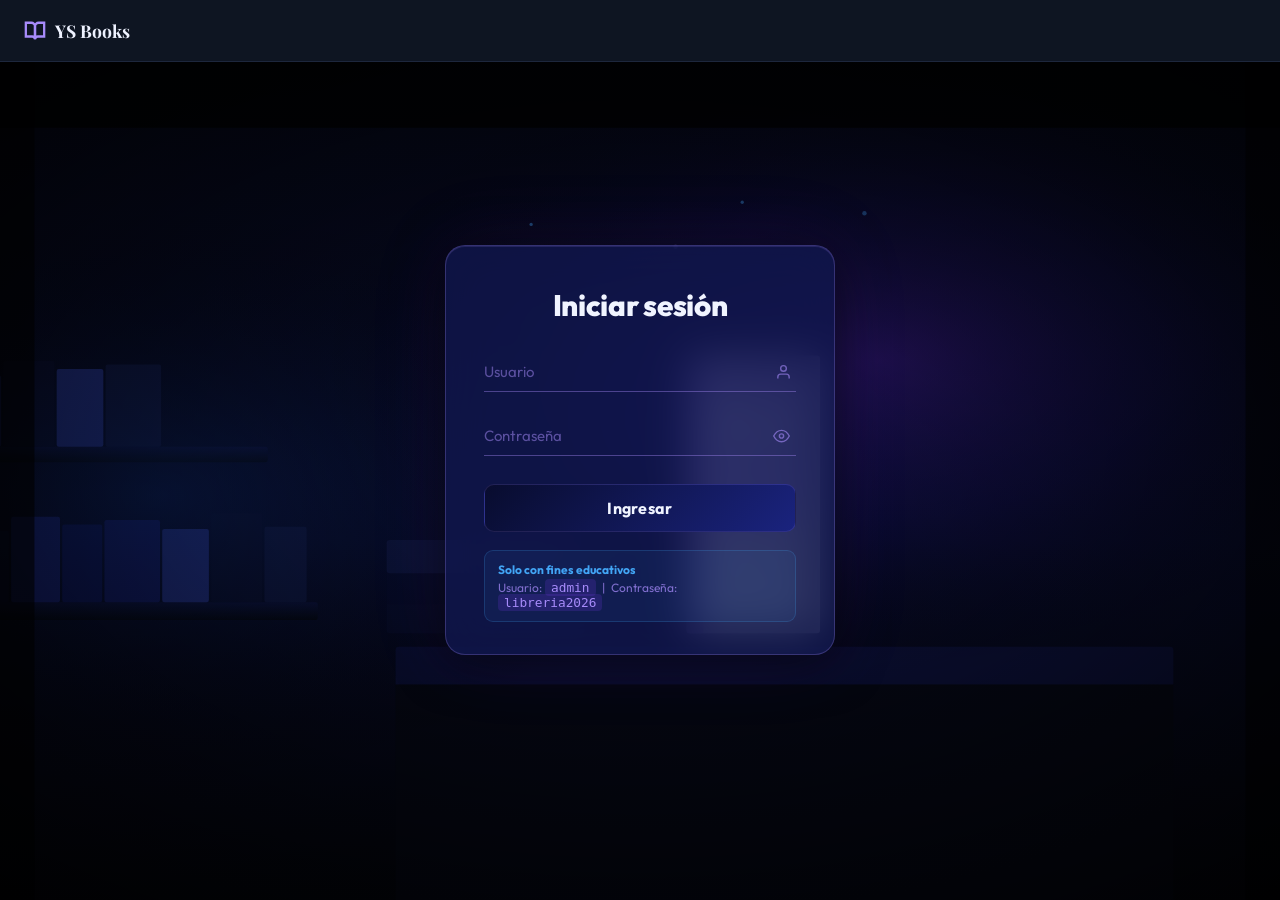
==== commit 43e16b9b: "cambios de la redaccion" ====
--- a/index.html
+++ b/index.html
@@ -148,9 +148,9 @@
             <!-- HERO -->
             <section id="inicio" class="hero-banner">
                 <div class="hero-text">
-                    <span class="hero-tag">✦ Nuevas llegadas 2025</span>
+                    <span class="hero-tag">✦ Nuevas llegadas 2026</span>
                     <h1>Descubre tu próximo<br /><em>libro favorito</em></h1>
-                    <p>Más de 5,000 títulos esperan por ti. Explora ciencia, arte, cocina, diseño y mucho más.</p>
+                    <p>Más de 5,000 títulos esperan por ti.</p>
                     <div class="hero-actions">
                         <button class="btn-primary" onclick="goTo('catalogo')">Explorar catálogo</button>
                         <button class="btn-ghost" onclick="goTo('ofertas')">Ver ofertas</button>
@@ -164,8 +164,8 @@
                 </div>
             </section>
 
-            <!-- LECTURA ANTERIOR -->
-            <section class="section" id="lectura-anterior">
+            <!-- LISTA DE DESEOS -->
+            <section class="section" id="lista de deseos">
                 <div class="section-header">
                     <h2>Lista de deseos</h2>
                     <button class="filter-btn" onclick="openAllBooksModal()">Ver todos →</button>
@@ -267,7 +267,7 @@
                             </svg>
                             <span>YS Books</span>
                         </div>
-                        <p>Tu librería de confianza. Más de 5,000 títulos para explorar, aprender y soñar.</p>
+                        <p>Tu tienda de libros de confianza. Más de 5,000 títulos para explorar, aprender y soñar.</p>
 
                         <div class="social-links">
                             <a href="https://facebook.com" target="_blank" class="social-link" title="Facebook"
